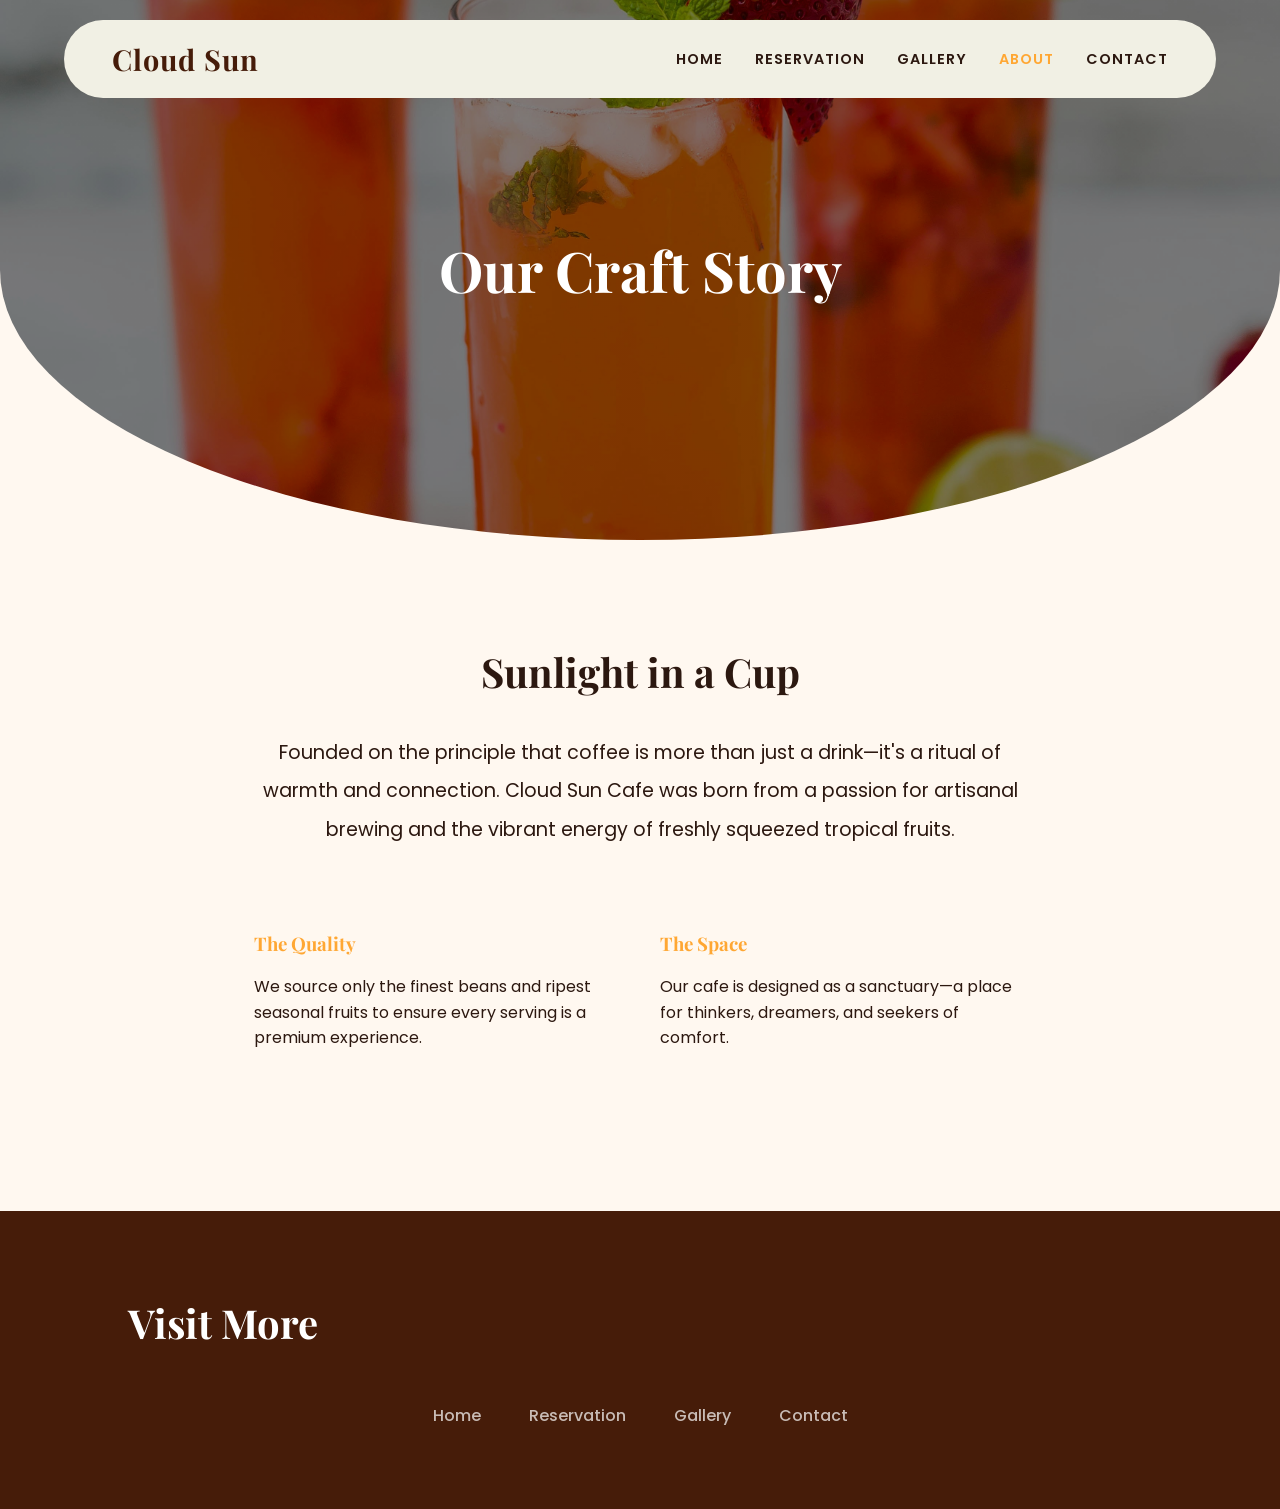
==== about.html @ 574fcf96 "Refactor: Professionalize UI/UX and organize project structure" ====
<!DOCTYPE html>
<html lang="en">
<head>
    <meta charset="UTF-8">
    <meta name="viewport" content="width=device-width, initial-scale=1.0">
    <title>About Our Story | Cloud Sun Cafe</title>
    <link rel="stylesheet" href="css/style.css">
    <link href="https://fonts.googleapis.com/css2?family=Poppins:wght@300;400;600;700&family=Playfair+Display:wght@700&display=swap" rel="stylesheet">
    <style>
        .about-hero {
            height: 60vh;
            background: linear-gradient(rgba(0,0,0,0.5), rgba(0,0,0,0.5)), url("images/interior-2.jpg") center/cover;
            display: flex;
            align-items: center;
            justify-content: center;
            color: white;
            text-align: center;
            border-bottom-left-radius: 50%;
            border-bottom-right-radius: 50%;
            margin-bottom: 100px;
        }
        .story-section {
            max-width: 900px;
            margin: 0 auto 150px;
            text-align: center;
            padding: 0 5%;
        }
    </style>
</head>
<body>
    <header id="header">
        <div id="cafe-name">
            <h1>Cloud Sun</h1>
        </div>
        <nav class="nav-bar"> 
            <ul>
                <li><a href="index.html">Home</a></li>
                <li><a href="reservation.html">Reservation</a></li>
                <li><a href="gallery.html">Gallery</a></li>
                <li><a href="about.html" style="color: var(--accent);">About</a></li>
                <li><a href="contact.html">Contact</a></li>
            </ul>
        </nav>
    </header>

    <div class="about-hero">
        <h1 style="font-size: 3.5rem;">Our Craft Story</h1>
    </div>

    <main class="story-section">
        <h2 style="font-size: 2.5rem; margin-bottom: 30px;">Sunlight in a Cup</h2>
        <p style="font-size: 1.2rem; line-height: 2; margin-bottom: 40px;">Founded on the principle that coffee is more than just a drink—it's a ritual of warmth and connection. Cloud Sun Cafe was born from a passion for artisanal brewing and the vibrant energy of freshly squeezed tropical fruits.</p>
        
        <div style="display: grid; grid-template-columns: 1fr 1fr; gap: 40px; margin-top: 80px;">
            <div style="text-align: left;">
                <h3 style="color: var(--accent); margin-bottom: 15px;">The Quality</h3>
                <p>We source only the finest beans and ripest seasonal fruits to ensure every serving is a premium experience.</p>
            </div>
            <div style="text-align: left;">
                <h3 style="color: var(--accent); margin-bottom: 15px;">The Space</h3>
                <p>Our cafe is designed as a sanctuary—a place for thinkers, dreamers, and seekers of comfort.</p>
            </div>
        </div>
    </main>

    <footer class="foot">
        <h2>Visit More</h2>
        <div class="contents">
            <ul>
                <li><a href="index.html">Home</a></li>
                <li><a href="reservation.html">Reservation</a></li>
                <li><a href="gallery.html">Gallery</a></li>
                <li><a href="contact.html">Contact</a></li>
            </ul>
        </div>
    </footer>
    <script src="js/main.js"></script>
</body>
</html>
---- css/style.css ----
:root {
    --primary: #461c09;
    --primary-light: #6d3a24;
    --accent: #ffa733;
    --accent-hover: #e6952e;
    --bg-warm: #fff8f0;
    --bg-white: #ffffff;
    --text-dark: #2c1810;
    --text-light: #5c4b51;
    --glass: rgba(255, 255, 255, 0.85);
    --shadow: 0 4px 20px rgba(0, 0, 0, 0.08);
    --transition: all 0.3s cubic-bezier(0.4, 0, 0.2, 1);
}

* {
    margin: 0;
    padding: 0;
    box-sizing: border-box;
}

body {
    font-family: 'Poppins', sans-serif;
    color: var(--text-dark);
    line-height: 1.6;
    background-color: var(--bg-warm);
    overflow-x: hidden;
}

h1, h2, h3 {
    font-family: 'Playfair Display', serif;
    font-weight: 700;
}

/* --- Premium Navigation --- */
header {
    position: fixed;
    top: 20px;
    left: 50%;
    transform: translateX(-50%);
    width: 90%;
    max-width: 1200px;
    display: flex;
    justify-content: space-between;
    align-items: center;
    padding: 1rem 3rem;
    background: var(--glass);
    backdrop-filter: blur(10px);
    border-radius: 50px;
    z-index: 1000;
    box-shadow: var(--shadow);
    transition: var(--transition);
}

header.sticky {
    top: 0;
    width: 100%;
    border-radius: 0;
    padding: 0.8rem 5%;
}

#cafe-name h1 {
    font-size: 1.8rem;
    color: var(--primary);
    letter-spacing: 1px;
}

.nav-bar ul {
    list-style: none;
    display: flex;
    gap: 2rem;
}

.nav-bar a {
    text-decoration: none;
    color: var(--text-dark);
    font-weight: 600;
    font-size: 0.9rem;
    text-transform: uppercase;
    letter-spacing: 1px;
    transition: var(--transition);
    position: relative;
}

.nav-bar a::after {
    content: '';
    position: absolute;
    bottom: -5px;
    left: 0;
    width: 0;
    height: 2px;
    background: var(--accent);
    transition: var(--transition);
}

.nav-bar a:hover {
    color: var(--accent);
}

.nav-bar a:hover::after {
    width: 100%;
}

/* --- Hero Section --- */
.header-wrapper {
    height: 100vh;
    background: linear-gradient(rgba(0,0,0,0.4), rgba(0,0,0,0.4)), url("../images/logo.png");
    background-size: cover;
    background-position: center;
    display: flex;
    flex-direction: column;
    justify-content: center;
    align-items: center;
    text-align: center;
    color: white;
}

.text1 h2 {
    font-size: 4rem;
    max-width: 800px;
    margin-bottom: 2rem;
    text-transform: capitalize;
    text-shadow: 2px 2px 10px rgba(0,0,0,0.5);
    animation: fadeInUp 1s ease;
}

.btnn1 {
    background: var(--accent);
    padding: 15px 40px;
    border-radius: 50px;
    border: none;
    transition: var(--transition);
    cursor: pointer;
    box-shadow: 0 10px 20px rgba(255, 167, 51, 0.3);
}

.btnn1 a {
    color: white;
    text-decoration: none;
    font-weight: 700;
    font-size: 1.1rem;
    text-transform: uppercase;
}

.btnn1:hover {
    transform: translateY(-5px);
    background: var(--accent-hover);
    box-shadow: 0 15px 30px rgba(255, 167, 51, 0.4);
}

/* --- Sections --- */
main {
    padding: 100px 5%;
}

.menu-place h1 {
    font-size: 3rem;
    margin-bottom: 3rem;
    position: relative;
    display: inline-block;
}

.menu-place h1::after {
    content: '';
    position: absolute;
    bottom: -10px;
    left: 50%;
    transform: translateX(-50%);
    width: 60px;
    height: 4px;
    background: var(--accent);
}

/* --- Grid Systems --- */
.menu-item, .juice-conetent {
    display: grid;
    grid-template-columns: repeat(auto-fit, minmax(300px, 1fr));
    gap: 3rem;
    max-width: 1200px;
    margin: 50px auto;
}

.drink1, .drink2, .juice1, .juice2, .juice3 {
    background: var(--bg-white);
    padding: 20px;
    border-radius: 20px;
    box-shadow: var(--shadow);
    transition: var(--transition);
    text-align: center;
}

.drink1:hover, .juice1:hover {
    transform: translateY(-10px);
}

img {
    width: 100%;
    height: 250px;
    object-fit: cover;
    border-radius: 15px;
    margin-bottom: 20px;
}

/* --- Side Food Section --- */
.gallery-content {
    display: flex;
    gap: 2rem;
    align-items: center;
    margin-top: 5rem;
}

.food-content {
    display: grid;
    grid-template-columns: 1fr 1fr;
    gap: 2rem;
}

.side-food-pasta {
    flex: 1;
}

.side-food-pasta img {
    height: 400px;
}

/* --- About Us Mini --- */
.about-us-little {
    display: flex;
    align-items: center;
    gap: 5rem;
    margin-top: 10rem;
    padding: 80px;
    background: var(--bg-white);
    border-radius: 40px;
    box-shadow: var(--shadow);
}

.third-section {
    flex: 1;
    height: 400px;
    background: url("../images/interior-1.jpg") center/cover;
    border-radius: 20px;
    position: relative;
}

.overlay-text {
    position: absolute;
    bottom: -30px;
    right: -30px;
    background: var(--primary);
    color: white;
    padding: 2rem;
    border-radius: 20px;
    max-width: 300px;
    box-shadow: 0 20px 40px rgba(0,0,0,0.2);
}

.about-us-text {
    flex: 1;
}

.about-us-text p {
    font-size: 1.1rem;
    color: var(--text-light);
}

/* --- Footer --- */
footer {
    background: var(--primary);
    color: white;
    padding: 80px 10%;
    margin-top: 10rem;
}

footer h2 {
    font-size: 2.5rem;
    margin-bottom: 3rem;
}

.contents ul {
    display: flex;
    justify-content: center;
    gap: 3rem;
    list-style: none;
}

.contents a {
    color: rgba(255,255,255,0.7);
    text-decoration: none;
    font-weight: 500;
    transition: var(--transition);
}

.contents a:hover {
    color: var(--accent);
}

/* --- Animations --- */
@keyframes fadeInUp {
    from {
        opacity: 0;
        transform: translateY(30px);
    }
    to {
        opacity: 1;
        transform: translateY(0);
    }
}

/* --- Mobile --- */
@media (max-width: 768px) {
    .text1 h2 { font-size: 2.5rem; }
    .about-us-little { flex-direction: column; padding: 40px; }
    .gallery-content { flex-direction: column; }
    .overlay-text { position: static; margin-top: 20px; max-width: 100%; }
}
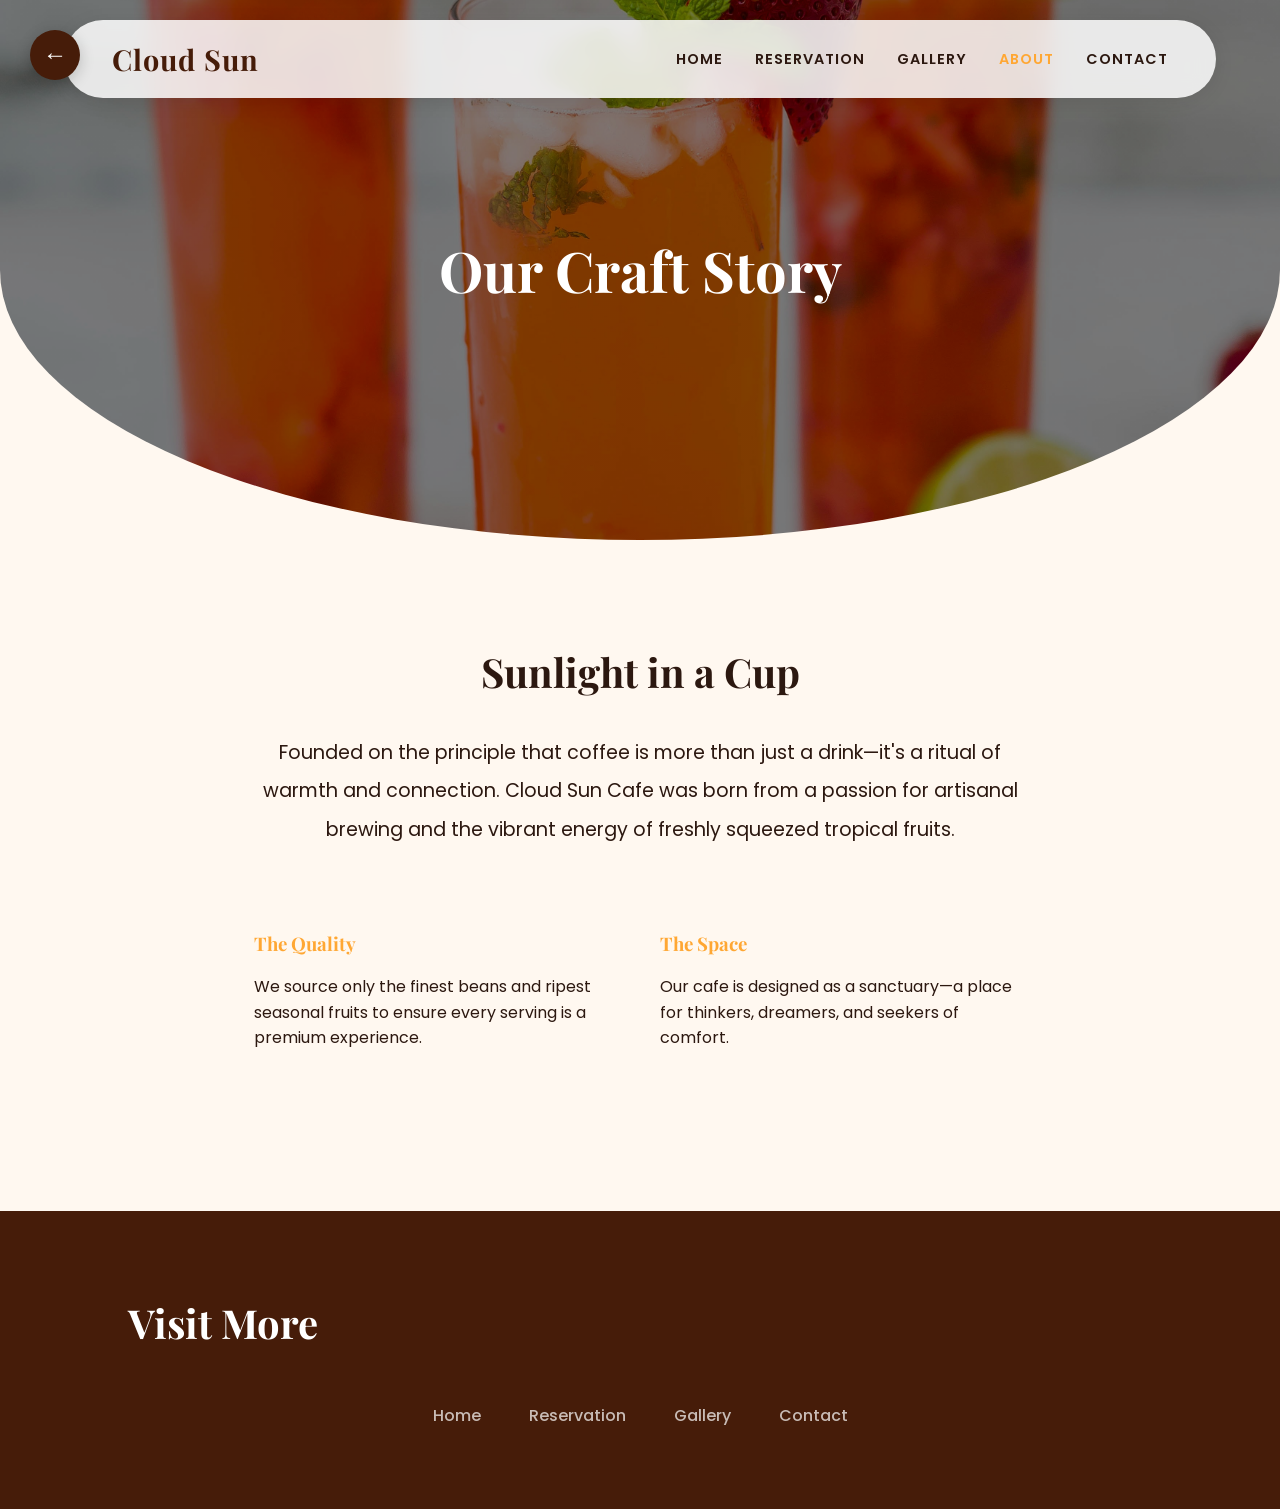
==== commit 387fa936: "Nav: Add floating Back-to-Home button on all sub-pages" ====
--- a/about.html
+++ b/about.html
@@ -28,6 +28,7 @@
     </style>
 </head>
 <body>
+    <a href="index.html" class="back-home" title="Back to Home">←</a>
     <header id="header">
         <div id="cafe-name">
             <h1>Cloud Sun</h1>
--- a/css/style.css
+++ b/css/style.css
@@ -170,6 +170,110 @@
     background: var(--accent);
 }
 
+.menu-filters {
+    display: flex;
+    justify-content: center;
+    gap: 1rem;
+    margin-top: 2rem;
+    margin-bottom: 5rem; /* Added gap between buttons and menu boxes */
+    flex-wrap: wrap;
+}
+
+.filter-btn {
+    padding: 10px 25px;
+    border: 2px solid var(--primary);
+    background: transparent;
+    color: var(--primary);
+    border-radius: 50px;
+    font-weight: 600;
+    cursor: pointer;
+    transition: var(--transition);
+    font-family: inherit;
+    text-transform: uppercase;
+    font-size: 0.8rem;
+    letter-spacing: 1px;
+}
+
+.filter-btn.active, .filter-btn:hover {
+    background: var(--primary);
+    color: white;
+}
+
+.menu-grid {
+    display: flex;
+    flex-direction: column;
+    gap: 4rem;
+}
+
+.menu-category {
+    display: grid;
+    grid-template-columns: repeat(auto-fit, minmax(300px, 1fr));
+    gap: 2.5rem;
+    transition: var(--transition);
+}
+
+.menu-item-card {
+    background: var(--bg-white);
+    border-radius: 20px;
+    overflow: hidden;
+    box-shadow: var(--shadow);
+    transition: var(--transition);
+    display: flex;
+    flex-direction: column;
+}
+
+.menu-item-card:hover {
+    transform: translateY(-10px);
+    box-shadow: 0 20px 40px rgba(0,0,0,0.1);
+}
+
+.item-info {
+    padding: 1.5rem;
+    text-align: left;
+    flex-grow: 1;
+    display: flex;
+    flex-direction: column;
+    justify-content: space-between;
+}
+
+.item-info h3 {
+    font-size: 1.4rem;
+    color: var(--primary);
+    margin-bottom: 0.5rem;
+}
+
+.item-info p {
+    font-size: 0.9rem;
+    color: var(--text-light);
+    margin-bottom: 1rem;
+}
+
+.price {
+    display: block;
+    font-weight: 700;
+    font-size: 1.2rem;
+    color: var(--accent);
+}
+
+/* --- Scroll Reveal --- */
+.reveal {
+    opacity: 0;
+    transform: translateY(30px);
+    transition: opacity 0.8s ease-out, transform 0.8s ease-out;
+}
+
+.reveal.active {
+    opacity: 1;
+    transform: translateY(0);
+}
+
+@media (max-width: 768px) {
+    .menu-item-card {
+        max-width: 400px;
+        margin: 0 auto;
+    }
+}
+
 /* --- Grid Systems --- */
 .menu-item, .juice-conetent {
     display: grid;
@@ -312,4 +416,39 @@
     .about-us-little { flex-direction: column; padding: 40px; }
     .gallery-content { flex-direction: column; }
     .overlay-text { position: static; margin-top: 20px; max-width: 100%; }
+}
+
+/* --- Navigation Helpers --- */
+.back-home {
+    position: fixed;
+    top: 30px;
+    left: 30px;
+    z-index: 1100;
+    width: 50px;
+    height: 50px;
+    background: var(--primary);
+    color: white !important;
+    display: flex;
+    align-items: center;
+    justify-content: center;
+    border-radius: 50%;
+    text-decoration: none;
+    font-size: 1.5rem;
+    box-shadow: 0 4px 15px rgba(0,0,0,0.2);
+    transition: var(--transition);
+}
+
+.back-home:hover {
+    background: var(--accent);
+    transform: scale(1.1) rotate(-10deg);
+}
+
+@media (max-width: 768px) {
+    .back-home {
+        top: 15px;
+        left: 15px;
+        width: 40px;
+        height: 40px;
+        font-size: 1.2rem;
+    }
 }
